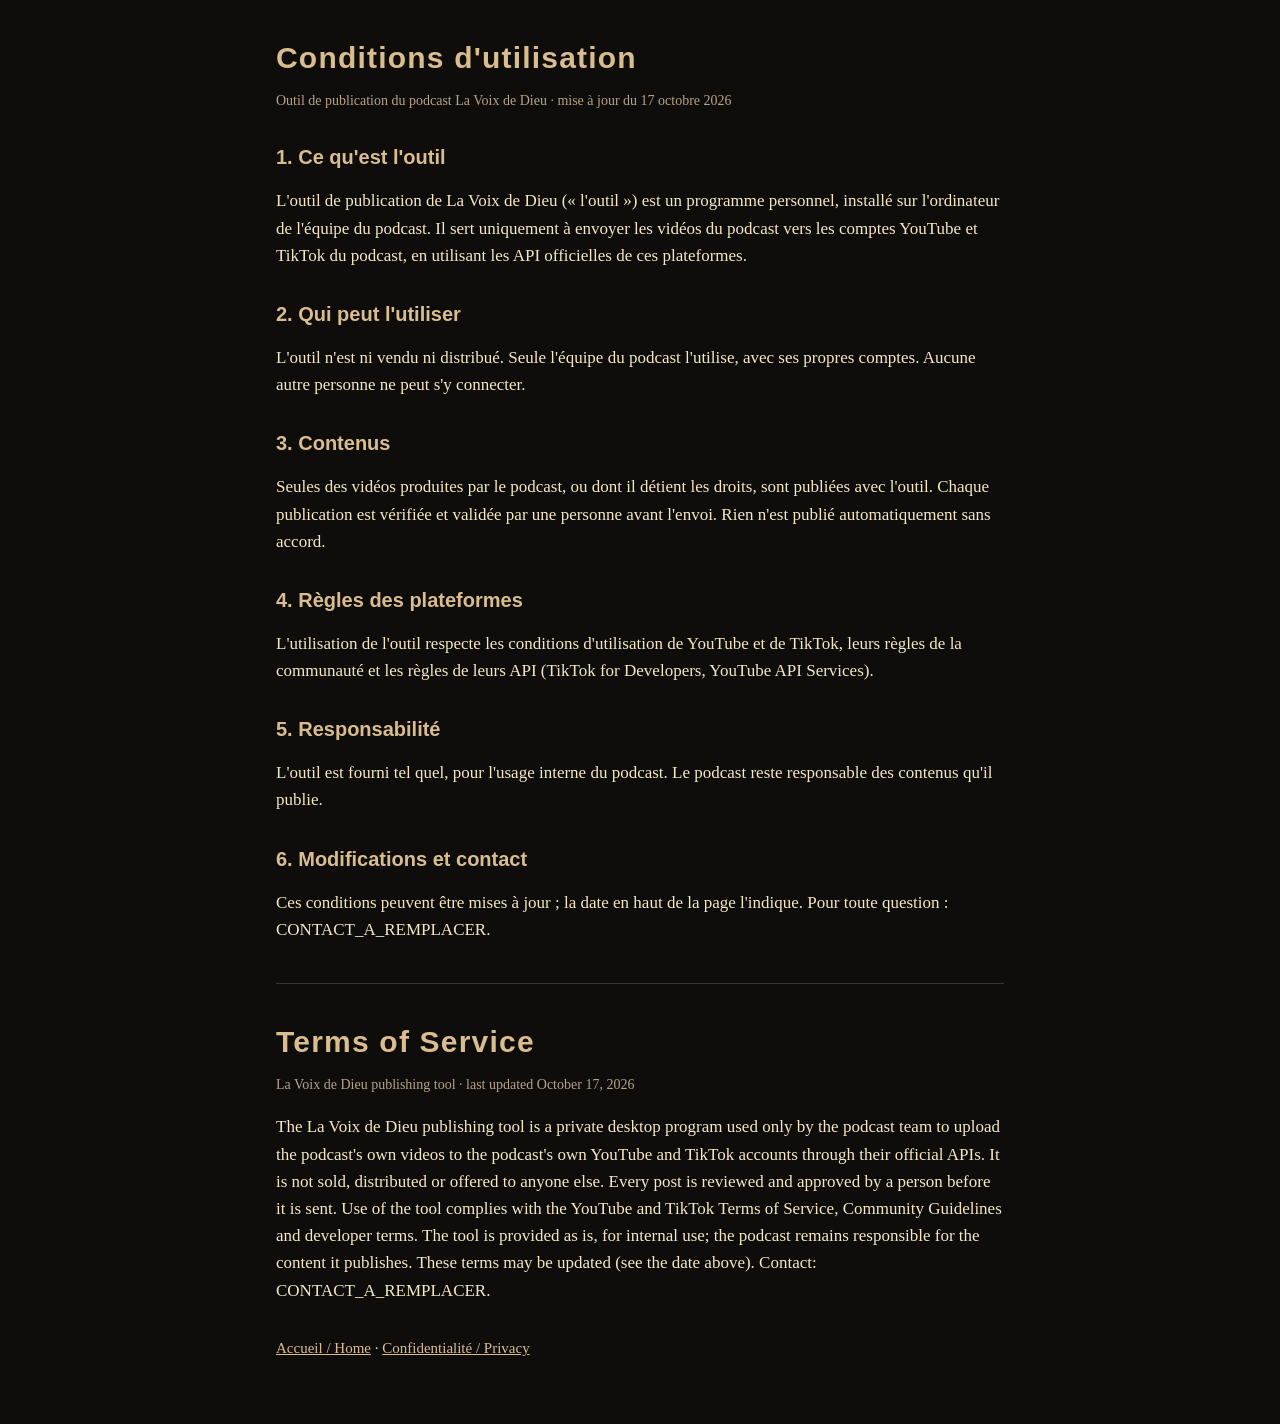
==== conditions.html @ b0235607 "Add files via upload" ====
<!doctype html>
<html lang="fr">
<head>
<meta charset="utf-8">
<meta name="viewport" content="width=device-width, initial-scale=1">
<title>Conditions d'utilisation</title>
<link rel="stylesheet" href="style.css">
</head>
<body>
<main>
<h1>Conditions d'utilisation</h1>
<p class="petit">Outil de publication du podcast La Voix de Dieu · mise à jour du 17 octobre 2026</p>

<h2>1. Ce qu'est l'outil</h2>
<p>L'outil de publication de La Voix de Dieu (« l'outil ») est un programme personnel, installé sur l'ordinateur de
l'équipe du podcast. Il sert uniquement à envoyer les vidéos du podcast vers les comptes YouTube et TikTok du podcast,
en utilisant les API officielles de ces plateformes.</p>

<h2>2. Qui peut l'utiliser</h2>
<p>L'outil n'est ni vendu ni distribué. Seule l'équipe du podcast l'utilise, avec ses propres comptes. Aucune autre
personne ne peut s'y connecter.</p>

<h2>3. Contenus</h2>
<p>Seules des vidéos produites par le podcast, ou dont il détient les droits, sont publiées avec l'outil. Chaque
publication est vérifiée et validée par une personne avant l'envoi. Rien n'est publié automatiquement sans accord.</p>

<h2>4. Règles des plateformes</h2>
<p>L'utilisation de l'outil respecte les conditions d'utilisation de YouTube et de TikTok, leurs règles de la
communauté et les règles de leurs API (TikTok for Developers, YouTube API Services).</p>

<h2>5. Responsabilité</h2>
<p>L'outil est fourni tel quel, pour l'usage interne du podcast. Le podcast reste responsable des contenus qu'il
publie.</p>

<h2>6. Modifications et contact</h2>
<p>Ces conditions peuvent être mises à jour ; la date en haut de la page l'indique. Pour toute question :
CONTACT_A_REMPLACER.</p>

<hr>
<div lang="en">
<h1>Terms of Service</h1>
<p class="petit">La Voix de Dieu publishing tool · last updated October 17, 2026</p>
<p>The La Voix de Dieu publishing tool is a private desktop program used only by the podcast team to upload the
podcast's own videos to the podcast's own YouTube and TikTok accounts through their official APIs. It is not sold,
distributed or offered to anyone else. Every post is reviewed and approved by a person before it is sent. Use of the
tool complies with the YouTube and TikTok Terms of Service, Community Guidelines and developer terms. The tool is
provided as is, for internal use; the podcast remains responsible for the content it publishes. These terms may be
updated (see the date above). Contact: CONTACT_A_REMPLACER.</p>
</div>
<nav><a href="index.html">Accueil / Home</a> · <a href="confidentialite.html">Confidentialité / Privacy</a></nav>
</main>
</body>
</html>
---- style.css ----
:root { --nuit: #0E0D0B; --sable: #B8A286; --or: #DABD8F; --lumiere: #F6E8C5; }
* { box-sizing: border-box; }
body { margin: 0; background: var(--nuit); color: var(--lumiere); font: 17px/1.6 Georgia, "Times New Roman", serif; }
main { max-width: 760px; margin: 0 auto; padding: 40px 16px 64px; }
h1 { font: 900 30px/1.2 Arial, sans-serif; letter-spacing: .04em; color: var(--or); margin: 0 0 4px; }
h2 { font: 700 20px/1.3 Arial, sans-serif; color: var(--or); margin: 32px 0 8px; }
p, li { color: var(--lumiere); }
.petit { color: var(--sable); font-size: 14px; }
a { color: var(--or); }
hr { border: 0; border-top: 1px solid #3a352e; margin: 40px 0; }
nav { margin-top: 32px; font-size: 15px; }
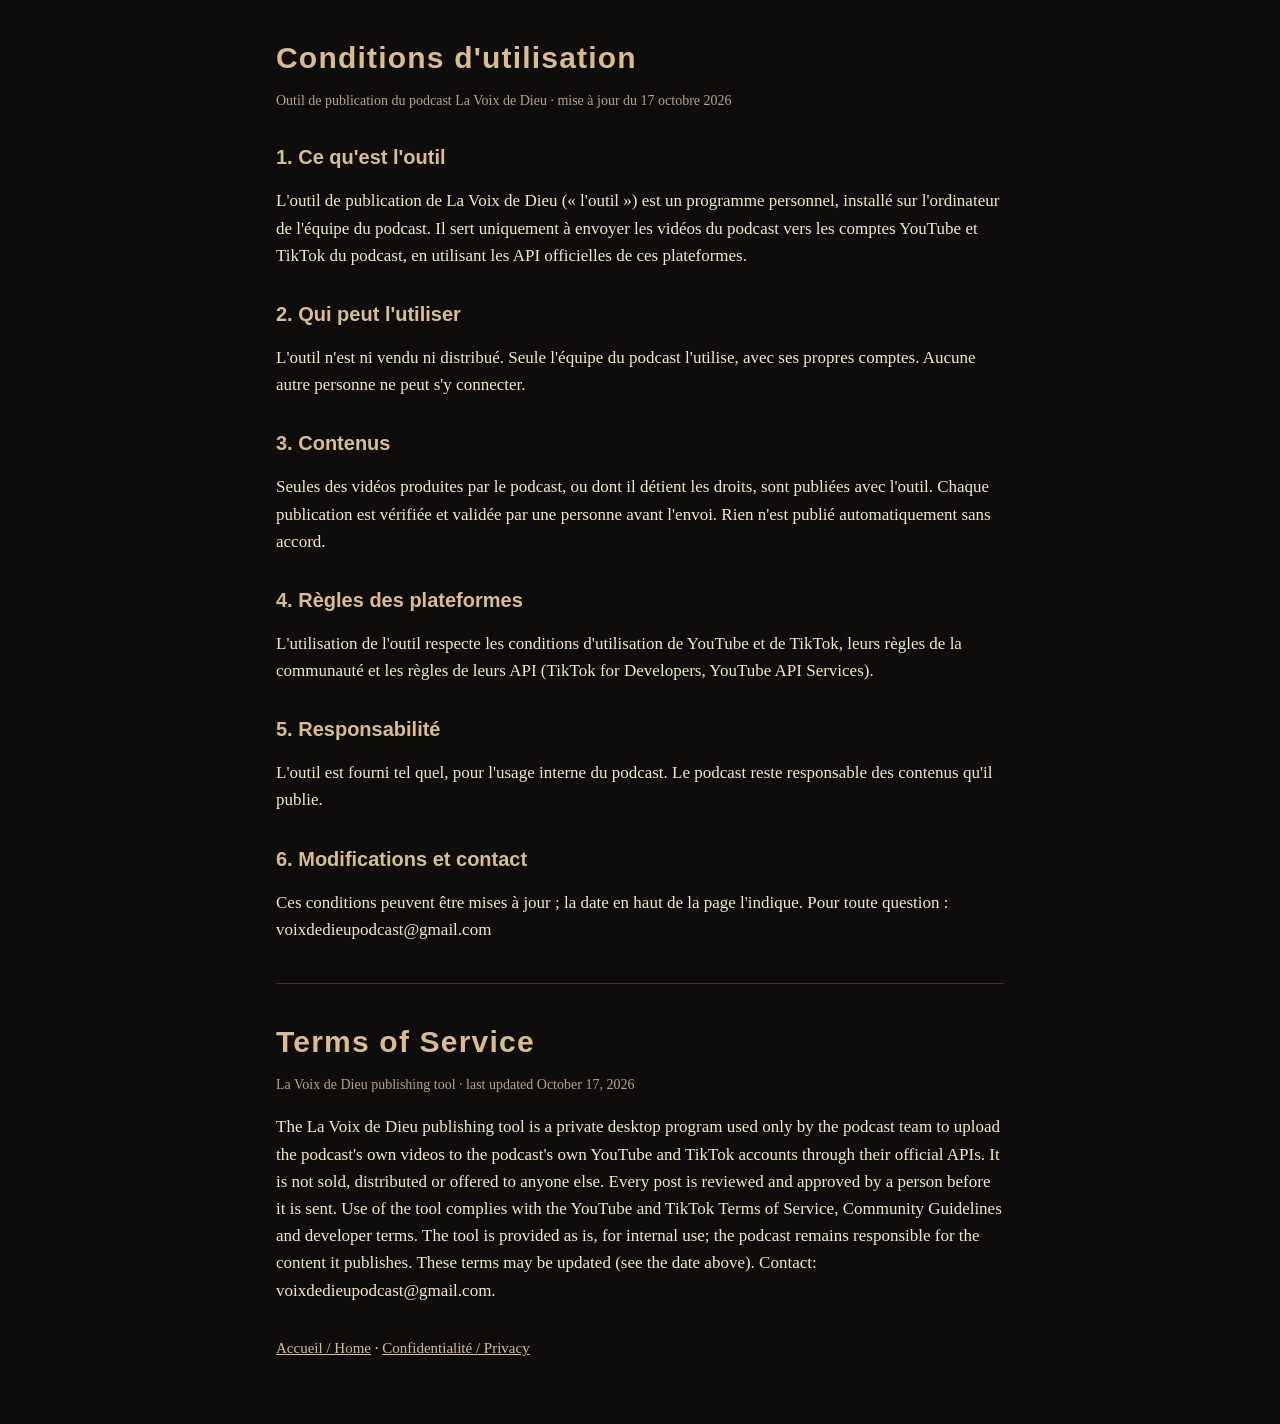
==== commit aefdc24f: "Add files via upload" ====
--- a/conditions.html
+++ b/conditions.html
@@ -34,7 +34,7 @@
 
 <h2>6. Modifications et contact</h2>
 <p>Ces conditions peuvent être mises à jour ; la date en haut de la page l'indique. Pour toute question :
-CONTACT_A_REMPLACER.</p>
+voixdedieupodcast@gmail.com </p>
 
 <hr>
 <div lang="en">
@@ -45,7 +45,7 @@
 distributed or offered to anyone else. Every post is reviewed and approved by a person before it is sent. Use of the
 tool complies with the YouTube and TikTok Terms of Service, Community Guidelines and developer terms. The tool is
 provided as is, for internal use; the podcast remains responsible for the content it publishes. These terms may be
-updated (see the date above). Contact: CONTACT_A_REMPLACER.</p>
+updated (see the date above). Contact: voixdedieupodcast@gmail.com.</p>
 </div>
 <nav><a href="index.html">Accueil / Home</a> · <a href="confidentialite.html">Confidentialité / Privacy</a></nav>
 </main>
